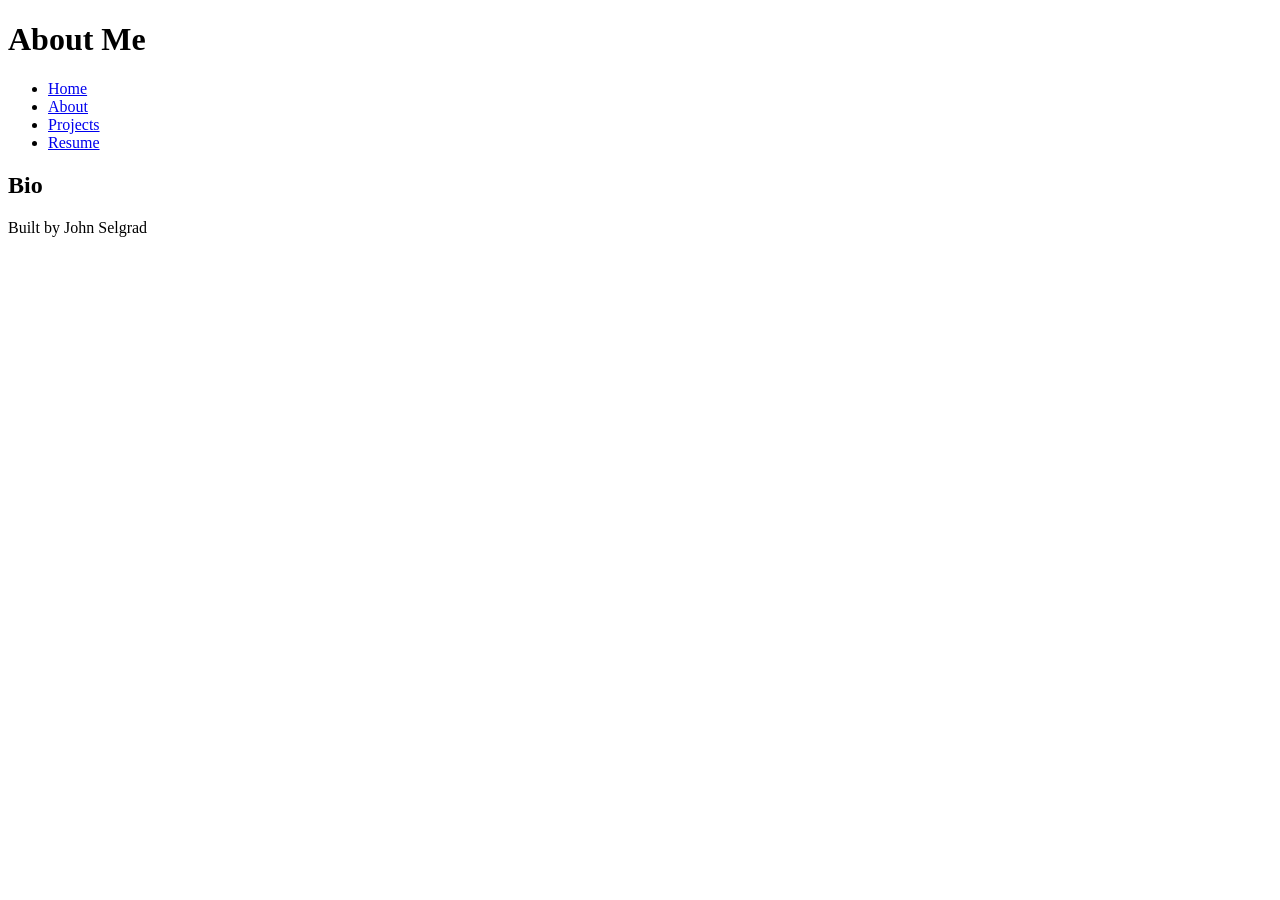
==== about.html @ db68da4a "html basics all content necessary for the code along" ====
<!DOCTYPE html>
<html lang="en">
<head>
    <meta charset="UTF-8">
    <meta name="viewport" content="width=device-width, initial-scale=1.0">
    <title>About Me</title>
</head>
<body>
    <header>
        <h1>About Me</h1>
    </header>
<nav>
    <ul>
        <li><a href="index.html">Home</a></li>
        <li><a href="about.html">About</a></li>
        <li><a href="projects.html">Projects</a></li>
        <li><a href="resume.html">Resume</a></li>
    </ul>   
</nav>
<main>
    <h2>Bio</h2>
</main>
<footer>
    <p>Built by John Selgrad</p>    
</footer>
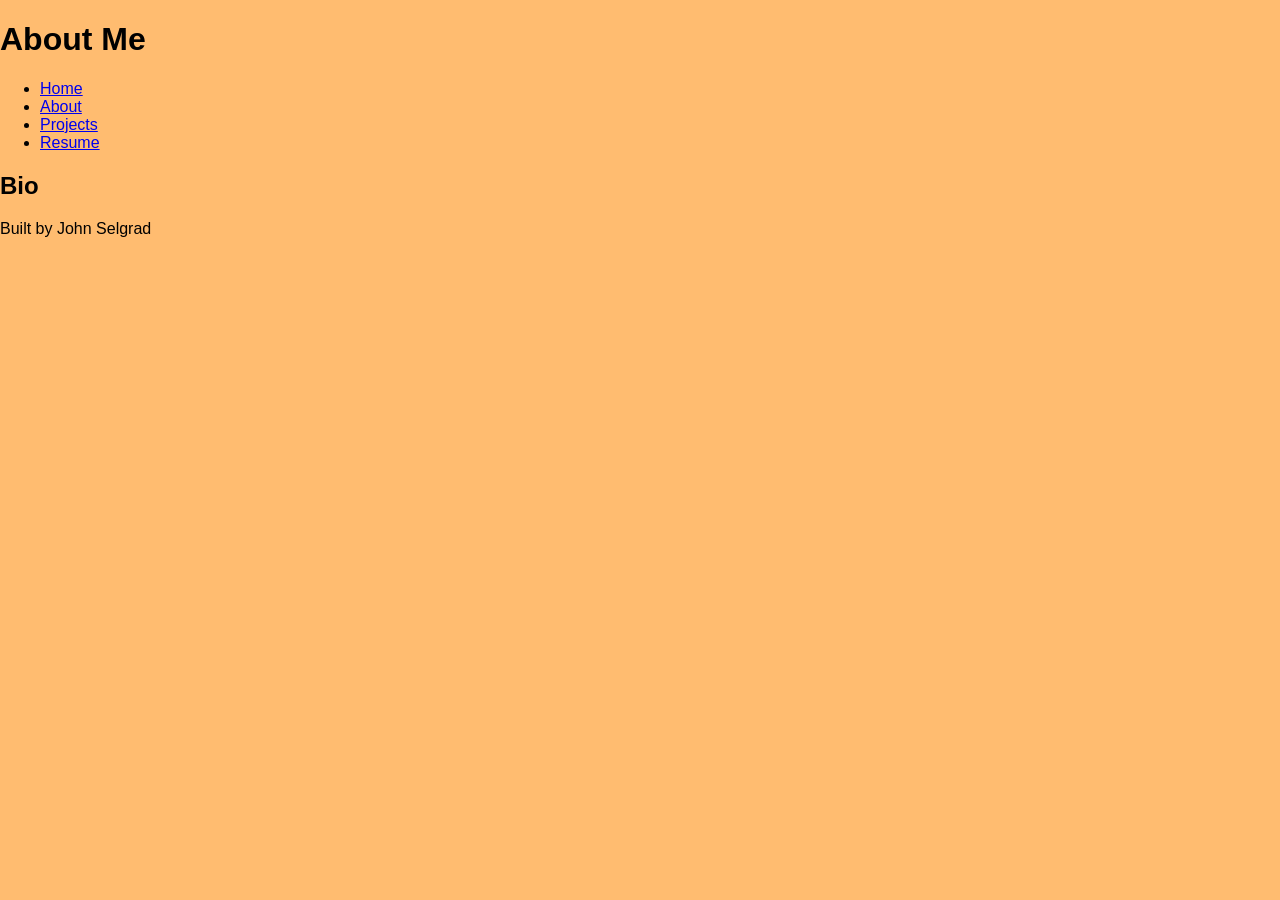
==== commit fc9ba3dd: "readme added" ====
--- a/about.html
+++ b/about.html
@@ -3,6 +3,7 @@
 <head>
     <meta charset="UTF-8">
     <meta name="viewport" content="width=device-width, initial-scale=1.0">
+    <link rel="stylesheet" href="styles.css">
     <title>About Me</title>
 </head>
 <body>
--- a/styles.css
+++ b/styles.css
@@ -0,0 +1,17 @@
+/* CSS by John Selgrad */   
+/*Color Palette:  
+sky=##0082c6
+orangey=##eb9a14
+peach=##ffbc70
+sun=##ffcc00
+clay=##f2f2f2
+*/
+
+/*GLOBAL (base) MOBILE FIRST*/
+
+body {
+    font-family: 'Roboto', sans-serif;
+    background-color: #ffbc70;
+    margin: 0;
+    padding: 0;
+}
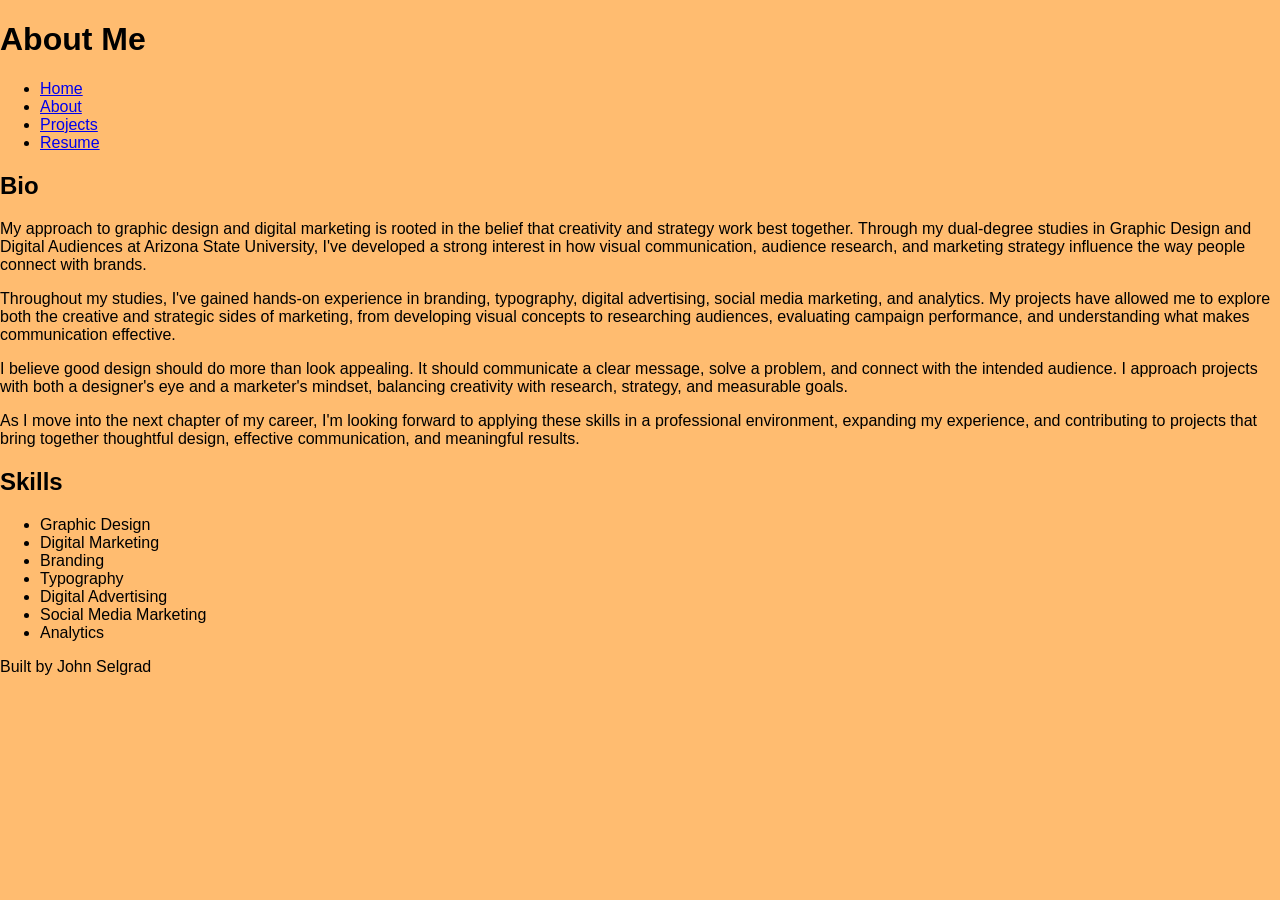
==== commit ccac52bb: "Changes to about.html. Complete About page biography and skills." ====
--- a/about.html
+++ b/about.html
@@ -20,6 +20,23 @@
 </nav>
 <main>
     <h2>Bio</h2>
+    <p>My approach to graphic design and digital marketing is rooted in the belief that creativity and strategy work best together. Through my dual-degree studies in Graphic Design and Digital Audiences at Arizona State University, I've developed a strong interest in how visual communication, audience research, and marketing strategy influence the way people connect with brands.</p>
+
+Throughout my studies, I've gained hands-on experience in branding, typography, digital advertising, social media marketing, and analytics. My projects have allowed me to explore both the creative and strategic sides of marketing, from developing visual concepts to researching audiences, evaluating campaign performance, and understanding what makes communication effective.</p>
+
+I believe good design should do more than look appealing. It should communicate a clear message, solve a problem, and connect with the intended audience. I approach projects with both a designer's eye and a marketer's mindset, balancing creativity with research, strategy, and measurable goals.</p>
+
+As I move into the next chapter of my career, I'm looking forward to applying these skills in a professional environment, expanding my experience, and contributing to projects that bring together thoughtful design, effective communication, and meaningful results.</p>
+    <h2>Skills</h2>
+    <ul>
+        <li>Graphic Design</li>
+        <li>Digital Marketing</li>
+        <li>Branding</li>
+        <li>Typography</li>
+        <li>Digital Advertising</li>
+        <li>Social Media Marketing</li>
+        <li>Analytics</li>
+    </ul>
 </main>
 <footer>
     <p>Built by John Selgrad</p>    
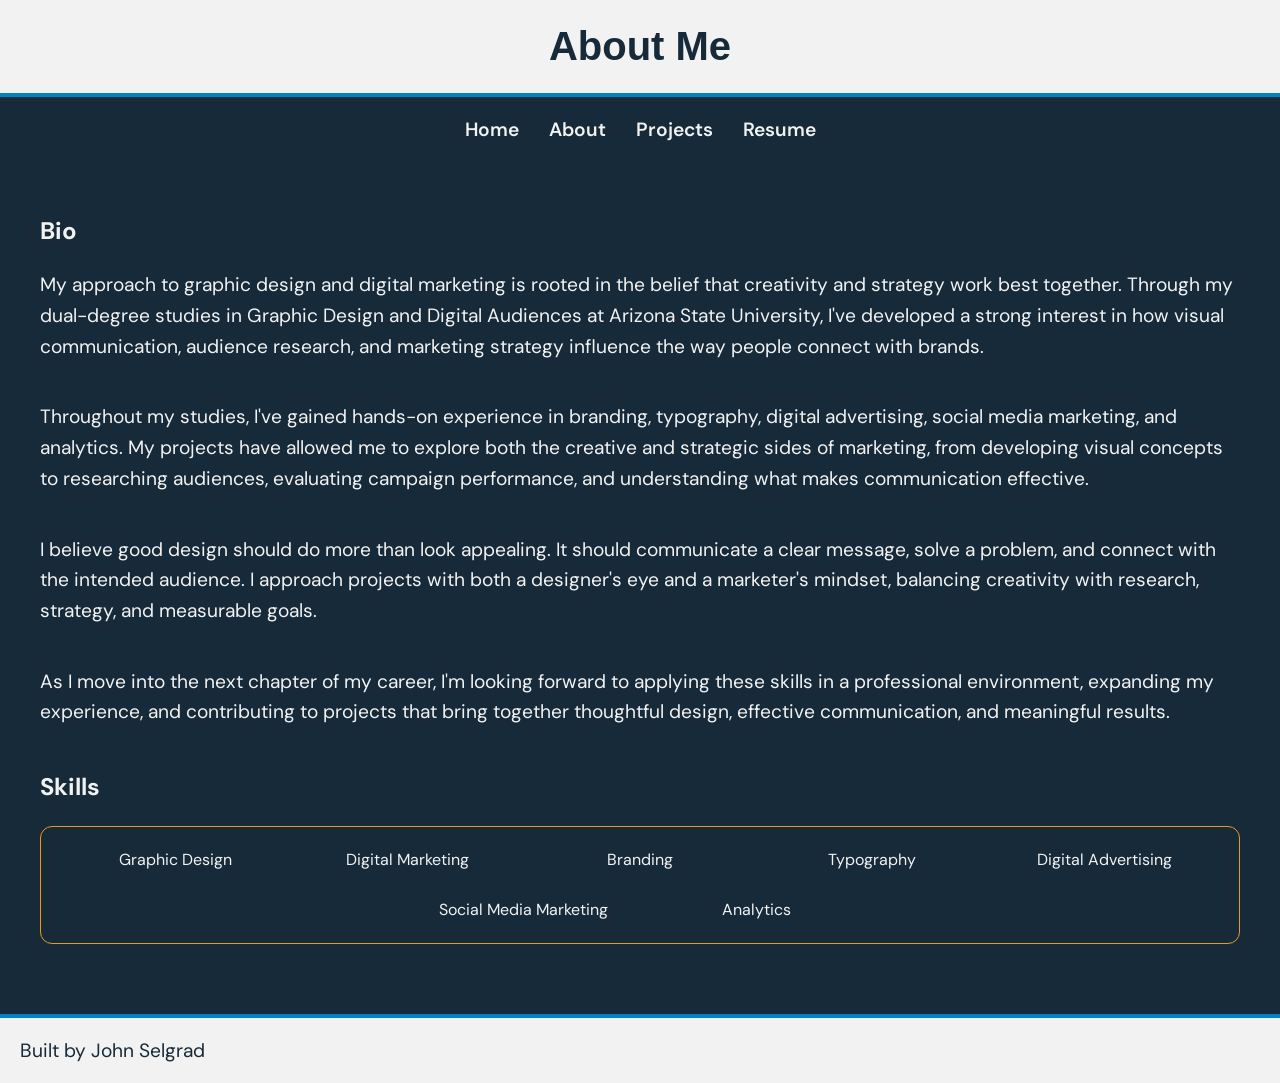
==== commit 6b87cde6: "Improved mobile responsiveness and finalized portfolio styling finalized mobile responsive edits" ====
--- a/about.html
+++ b/about.html
@@ -22,13 +22,13 @@
     <h2>Bio</h2>
     <p>My approach to graphic design and digital marketing is rooted in the belief that creativity and strategy work best together. Through my dual-degree studies in Graphic Design and Digital Audiences at Arizona State University, I've developed a strong interest in how visual communication, audience research, and marketing strategy influence the way people connect with brands.</p>
 
-Throughout my studies, I've gained hands-on experience in branding, typography, digital advertising, social media marketing, and analytics. My projects have allowed me to explore both the creative and strategic sides of marketing, from developing visual concepts to researching audiences, evaluating campaign performance, and understanding what makes communication effective.</p>
+<p>Throughout my studies, I've gained hands-on experience in branding, typography, digital advertising, social media marketing, and analytics. My projects have allowed me to explore both the creative and strategic sides of marketing, from developing visual concepts to researching audiences, evaluating campaign performance, and understanding what makes communication effective.</p>
 
-I believe good design should do more than look appealing. It should communicate a clear message, solve a problem, and connect with the intended audience. I approach projects with both a designer's eye and a marketer's mindset, balancing creativity with research, strategy, and measurable goals.</p>
+<p>I believe good design should do more than look appealing. It should communicate a clear message, solve a problem, and connect with the intended audience. I approach projects with both a designer's eye and a marketer's mindset, balancing creativity with research, strategy, and measurable goals.</p>
 
-As I move into the next chapter of my career, I'm looking forward to applying these skills in a professional environment, expanding my experience, and contributing to projects that bring together thoughtful design, effective communication, and meaningful results.</p>
+<p>As I move into the next chapter of my career, I'm looking forward to applying these skills in a professional environment, expanding my experience, and contributing to projects that bring together thoughtful design, effective communication, and meaningful results.</p>
     <h2>Skills</h2>
-    <ul>
+    <ul class="skills-list">
         <li>Graphic Design</li>
         <li>Digital Marketing</li>
         <li>Branding</li>
--- a/styles.css
+++ b/styles.css
@@ -1,17 +1,236 @@
+
+@import url('https://fonts.googleapis.com/css2?family=DM+Sans:ital,opsz,wght@0,9..40,100..1000;1,9..40,100..1000&display=swap');
+@import url('https://fonts.googleapis.com/css2?family=BBH+Bartle&family=DM+Sans:ital,opsz,wght@0,9..40,100..1000;1,9..40,100..1000&display=swap');
 /* CSS by John Selgrad */   
 /*Color Palette:  
 sky=##0082c6
 orangey=##eb9a14
-peach=##ffbc70
+ink=##172a3a
 sun=##ffcc00
 clay=##f2f2f2
-*/
+*/  
 
 /*GLOBAL (base) MOBILE FIRST*/
 
 body {
-    font-family: 'Roboto', sans-serif;
-    background-color: #ffbc70;
+    font-family: 'DM Sans', sans-serif;
+    color: #f2f2f2;
+    background-color: #172a3a;
     margin: 0;
     padding: 0;
-}+}
+header {
+    background-color: #f2f2f2;
+    color: #172a3a;
+    padding: 24px;
+    text-align: center;
+    border-bottom: 4px solid #0082c6;
+}
+ul {
+    display: flex;
+    padding: 20px;
+    gap: 30px;
+    margin: 0;
+    justify-content: center;
+    list-style-type: none;
+}   
+
+.skills-list {
+   display: flex;
+   flex-wrap: wrap;
+   justify-content: center;
+   gap: 24px;
+   border: 1px solid #eb9a14;
+   border-radius: 12px;
+   padding: 20px;
+   list-style: none;
+}
+
+.skills-list li {
+   flex: 0 0 18%;
+   text-align: center;
+}
+h1 {
+    font-family: 'BBH Bartle', sans-serif;
+    font-size: 2.5rem;
+    margin: 0;
+}
+p {
+    font-family: 'DM Sans', sans-serif;
+    font-size: 1.2rem;
+    margin: 0;
+}
+nav a {
+    color: #f2f2f2;
+    text-decoration: none;
+    font-weight: 600;
+    font-size: 1.2rem;
+}
+nav a:hover {
+    color:#eb9a14;
+} 
+main {
+    padding: 30px;
+    margin: 0 auto;     
+    max-width: 1200px;
+    line-height: 1.6;
+    margin-bottom: 40px;
+}  
+main p {
+    margin-bottom: 40px;
+}
+footer {
+    background-color: #f2f2f2;
+    color: #172a3a;
+    text-align: left;
+    padding: 20px;
+    border-top: 4px solid #0082c6;
+}
+.projects-grid {
+    display: grid;
+    grid-template-columns: 1fr;
+    gap: 30px;
+    text-wrap: pretty;
+}
+@media (min-width: 768px) {
+    .projects-grid {
+     grid-template-columns: repeat(2, 1fr);
+    }
+}
+.projects-grid section {
+    background-color: #f2f2f2;
+    color: #172a3a;
+    padding: 25px;
+    border-radius: 10px;
+    border: 4px solid #0082c6;
+}
+.projects-grid{
+    margin-bottom: 20px;
+}
+h3{
+    font-size: 1.5rem;
+    font-weight: 700;
+    margin-bottom: 15px;
+}
+section p {
+    font-size: 1.1rem;
+    line-height: 1.5;
+    margin-bottom: 15px;
+}
+.skills-grid {
+    display: grid;
+    grid-template-columns: repeat(2,1fr);
+    gap: 24px 40px;
+    text-wrap: pretty;
+    font-weight: 400;
+    font-size: 1.2rem;
+}
+.skills strong {
+    font-weight: 700;
+}
+section h2 {
+    margin-bottom: 12px;
+}
+section h2+ p {
+    margin-top: 0px;
+}
+.certifications {
+   padding-top: 0px;
+}
+.certifications h2 {
+    margin: 0 0 10px 0 ;
+}
+.certifications p {
+    margin: 0px;
+    padding: 0px;
+}
+@media (max-width: 600px) {
+    .skills-grid {
+     grid-template-columns: 1fr;
+    }
+}
+.skills-grid p {
+    border: 1px solid #eb9a14;
+    border-radius: 12px;
+    margin: 0px;
+    padding: 20px;
+}
+main section h2 {
+    color: #eb9a14;
+    font-size: 2.0rem;
+}
+.skills-grid p strong {
+    color: #eb9a14;
+}
+main.project-grid section h2,
+main.project-grid section h3 {
+    color: #172a3a;
+}
+.projects-grid section h2 a {
+    color: #172a3a;
+}
+.projects-grid section h2 a:hover {
+    color: #0082c6;
+}
+.projects-grid section {
+  min-width: 0;
+}
+
+.projects-grid .project-thumbnail {
+  display: block;
+  width: 100%;
+  height: 100px;
+  object-fit: fill;
+  border: 2px solid #eb9a14;
+  border-radius: 12px;
+  box-sizing: border-box;
+  margin: 20px 0;
+}
+
+@media (max-width: 700px) {
+  .projects-grid {
+    grid-template-columns: 1fr;
+  }
+  header h1 {
+  font-size: clamp(1.5rem, 7vw, 3rem);
+  max-width: 100%;
+  overflow-wrap: break-word;
+}
+.skills-list {
+  display: grid;
+  grid-template-columns: repeat(2, minmax(0, 1fr));
+  gap: 18px 12px;
+  padding: 20px 12px;
+  justify-items: center;
+}
+.skills-list li:last-child {
+  grid-column: 1 / -1;
+  justify-self: center;
+}
+
+.skills-list li {
+  width: 100%;
+  flex: none;
+  text-align: center;
+}
+
+header {
+  padding: 20px;
+  box-sizing: border-box;
+}
+}
+.scribble-text {
+  position: relative;
+  display: table;
+  padding-bottom: 18px;
+}
+.scribble-text::after {
+  content: "";
+  display: block;
+  position: absolute;
+  left: 0;
+  bottom: 0;
+  width: 100%;
+  height: 16px;
+  background: url("data:image/svg+xml,%3Csvg xmlns='http://www.w3.org/2000/svg' viewBox='0 0 700 20' preserveAspectRatio='none'%3E%3Cpath d='M4 13 Q90 5 175 12 T350 10 T525 12 T696 7 M15 16 Q120 12 235 15 T465 13 T680 11 M55 8 Q180 15 310 8 T570 10 T690 5' fill='none' stroke='%23eb9a14' stroke-width='2.5' stroke-linecap='round' opacity='.9'/%3E%3C/svg%3E") center / 100% 100% no-repeat;
+}
